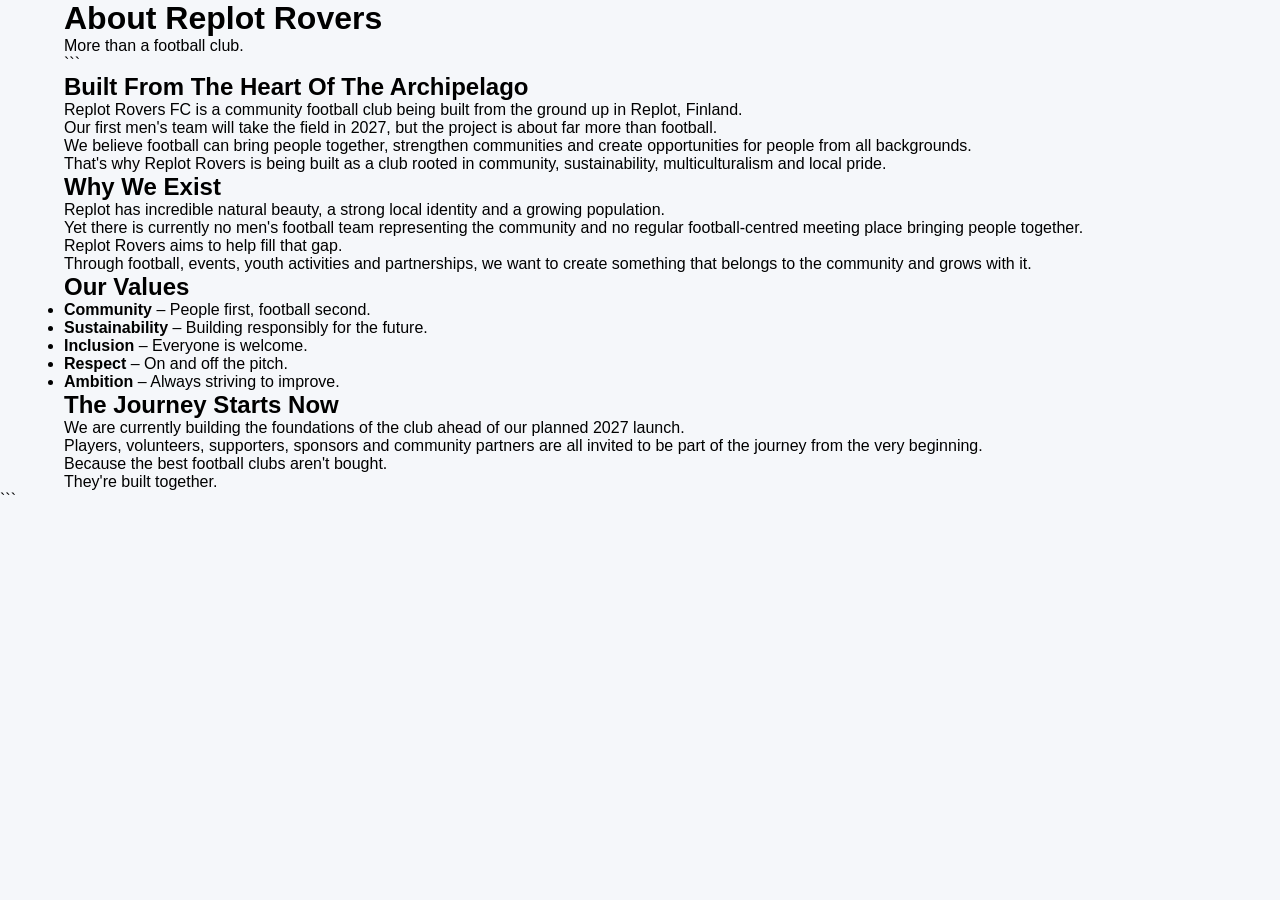
==== about.html @ c64b2ac2 "Add files via upload" ====
<!DOCTYPE html>

<html lang="en">
<head>
<meta charset="UTF-8">
<meta name="viewport" content="width=device-width, initial-scale=1.0">
<title>About Replot Rovers FC</title>

<link rel="stylesheet" href="css/style.css">

</head>

<body>

<header class="page-header">
    <div class="container">
        <h1>About Replot Rovers</h1>
        <p>More than a football club.</p>
    </div>
</header>

<section class="content-section">
    <div class="container">

```
    <h2>Built From The Heart Of The Archipelago</h2>

    <p>
        Replot Rovers FC is a community football club being built from the ground up in Replot, Finland.
    </p>

    <p>
        Our first men's team will take the field in 2027, but the project is about far more than football.
    </p>

    <p>
        We believe football can bring people together, strengthen communities and create opportunities for people from all backgrounds.
    </p>

    <p>
        That's why Replot Rovers is being built as a club rooted in community, sustainability, multiculturalism and local pride.
    </p>

    <h2>Why We Exist</h2>

    <p>
        Replot has incredible natural beauty, a strong local identity and a growing population.
    </p>

    <p>
        Yet there is currently no men's football team representing the community and no regular football-centred meeting place bringing people together.
    </p>

    <p>
        Replot Rovers aims to help fill that gap.
    </p>

    <p>
        Through football, events, youth activities and partnerships, we want to create something that belongs to the community and grows with it.
    </p>

    <h2>Our Values</h2>

    <ul>
        <li><strong>Community</strong> – People first, football second.</li>
        <li><strong>Sustainability</strong> – Building responsibly for the future.</li>
        <li><strong>Inclusion</strong> – Everyone is welcome.</li>
        <li><strong>Respect</strong> – On and off the pitch.</li>
        <li><strong>Ambition</strong> – Always striving to improve.</li>
    </ul>

    <h2>The Journey Starts Now</h2>

    <p>
        We are currently building the foundations of the club ahead of our planned 2027 launch.
    </p>

    <p>
        Players, volunteers, supporters, sponsors and community partners are all invited to be part of the journey from the very beginning.
    </p>

    <p>
        Because the best football clubs aren't bought.
    </p>

    <p>
        They're built together.
    </p>

</div>
```

</section>

</body>
</html>
---- css/style.css ----
:root{
    --club-red:#801818;
    --club-cream:#F5E9D3;
    --club-blue:#3E92CC;
    --club-light:#F5F7FA;
}

*{
    margin:0;
    padding:0;
    box-sizing:border-box;
}

body{
    font-family:Arial, Helvetica, sans-serif;
    background:var(--club-light);
}

.container{
    width:90%;
    max-width:1200px;
    margin:auto;
}

.header{
    position:absolute;
    top:0;
    left:0;
    width:100%;
    z-index:100;

    background:rgba(0,0,0,0.25);

    backdrop-filter:blur(6px);

    color:white;
}

.header .container{
    display:flex;
    justify-content:space-between;
    align-items:center;
    padding:20px 0;
}

.logo{
    display:flex;
    align-items:center;
    gap:20px;
}

.logo img{
    width:90px;
}

.logo h1{
    font-size:1.2rem;
}

.logo p{
    color:var(--club-cream);
}

nav{
    display:flex;
    gap:25px;
}

nav a{
    color:white;
    text-decoration:none;
    font-weight:bold;
}

nav a:hover{
    color:var(--club-blue);
}

.hero{
    position:relative;

    height:80vh;

    background-image:url("../images/hero2.png");

    background-size:cover;
    background-position:center;

    display:flex;
    justify-content:center;
    align-items:center;

    text-align:center;

    color:white;
}

.hero-overlay{
    position:absolute;

    top:0;
    left:0;
    right:0;
    bottom:0;

    background:rgba(0,0,0,0.55);
}

.hero-content{
    position:relative;
    z-index:2;

    max-width:800px;

    padding:20px;
}

.hero-logo{
    width:120px;
    margin-bottom:20px;
}

.hero-motto{
    letter-spacing:4px;
    color:#F5E9D3;
    margin-bottom:15px;
}

.hero h2{
    font-size:3.2rem;
    line-height:1.25;
    max-width:800px;
    margin:0 auto 20px;
}

.hero-text{
    font-size:1.2rem;
}

.match-wrapper{
    position:relative;
    margin-top:-120px;
    z-index:20;
}

.match-card{

    width:90%;
    max-width:700px;
    margin:auto;
    margin-bottom:100px;

    background:white;

    padding:30px;

    border-radius:20px;

    text-align:center;

    box-shadow:0 20px 50px rgba(0,0,0,0.15);
}

.match-label{

    display:inline-block;

    background:#801818;

    color:white;

    padding:8px 18px;

    border-radius:30px;

    font-size:0.8rem;

    letter-spacing:2px;

    margin-bottom:20px;
}

.versus{

    color:#3E92CC;

    font-size:1.5rem;

    margin:15px 0;
}

.section-title{
    text-align:center;
    font-size:2.5rem;
    color:#801818;
    margin-bottom:50px;
}

.news{
    width:90%;
    max-width:1200px;
    margin:auto;
    padding-bottom:100px;
}

.news-grid{
    display:grid;
    grid-template-columns:repeat(3,1fr);
    gap:30px;
}

.news-card{
    background:white;
    border-radius:15px;
    overflow:hidden;
    box-shadow:0 10px 30px rgba(0,0,0,0.08);
}

.news-image{
    height:200px;

    background-image:url("../images/harbour.jpg");

    background-size:cover;
    background-position:center;
}

.news-card h3{
    padding:20px 20px 10px;
}

.news-card p{
    padding:0 20px 25px;
}

.club-story{

    background:white;

    padding:100px 20px;
}

.story-content{

    max-width:800px;

    margin:auto;

    text-align:center;
}

.story-content h2{

    color:#801818;

    margin-bottom:30px;

    font-size:2.5rem;
}

.story-content p{

    margin-bottom:20px;

    font-size:1.1rem;

    line-height:1.8;
}

.supporters{

    background:#801818;

    color:white;

    padding:100px 20px;

    text-align:center;
}

.supporters-content{

    max-width:800px;

    margin:auto;
}

.supporters-content h2{

    font-size:2.5rem;

    margin-bottom:25px;
}

.supporters-content p{

    margin-bottom:20px;

    line-height:1.8;
}

.supporters-button{

    display:inline-block;

    margin-top:20px;

    padding:15px 35px;

    background:white;

    color:#801818;

    text-decoration:none;

    font-weight:bold;

    border-radius:50px;
}

.sponsors{

    width:90%;

    max-width:1200px;

    margin:auto;

    padding:100px 0;
}

.sponsor-grid{

    display:grid;

    grid-template-columns:repeat(4,1fr);

    gap:30px;
}

.sponsor-card{

    background:white;

    height:150px;

    border-radius:15px;

    display:flex;

    justify-content:center;

    align-items:center;

    font-weight:bold;

    box-shadow:0 10px 30px rgba(0,0,0,0.08);
}

.footer{

    background:#1f1f1f;

    color:white;

    text-align:center;

    padding:60px 20px;
}

.footer img{

    width:80px;

    margin-bottom:15px;
}

.footer h3{

    margin-bottom:10px;
}

.footer p{

    margin-bottom:8px;
}

.menu-button{

    display:none;

    background:none;

    border:none;

    color:white;

    font-size:2rem;

    cursor:pointer;
}

@media (max-width: 768px){

    .menu-button{
        display:block;
    }

    nav{

        display:none;

        position:absolute;

        top:100%;

        left:0;

        width:100%;

        background:#801818;

        flex-direction:column;

        padding:20px;
    }

    nav.show{
        display:flex;
    }
}

.join-page{

    min-height:100vh;

    display:flex;

    justify-content:center;

    align-items:center;

    padding:80px 20px;

    background:#F5F7FA;
}

.join-container{

    max-width:700px;

    width:100%;

    background:white;

    padding:50px;

    border-radius:20px;

    box-shadow:0 15px 40px rgba(0,0,0,0.1);

    text-align:center;
}

.join-container img{

    width:120px;

    margin-bottom:20px;
}

.join-container h1{

    color:#801818;

    margin-bottom:15px;
}

.join-container p{

    margin-bottom:30px;
}

.join-container form{

    display:flex;

    flex-direction:column;

    gap:15px;
}

.join-container input,
.join-container select,
.join-container textarea{

    padding:15px;

    border:1px solid #ddd;

    border-radius:10px;

    font-size:1rem;
}

.join-container button{

    padding:15px;

    border:none;

    border-radius:10px;

    background:#801818;

    color:white;

    font-size:1rem;

    cursor:pointer;
}

    background:#801818;

    color:white;

    padding:100px 20px;

    text-align:center;
}

.supporters-content{

    max-width:800px;

    margin:auto;
}

.supporters-content h2{

    font-size:2.5rem;

    margin-bottom:25px;
}

.supporters-content p{

    margin-bottom:20px;

    line-height:1.8;
}

.supporters-button{

    display:inline-block;

    margin-top:20px;

    padding:15px 35px;

    background:white;

    color:#801818;

    text-decoration:none;

    font-weight:bold;

    border-radius:50px;
}

.sponsors{

    width:90%;

    max-width:1200px;

    margin:auto;

    padding:100px 0;
}

.sponsor-grid{

    display:grid;

    grid-template-columns:repeat(4,1fr);

    gap:30px;
}

.sponsor-card{

    background:white;

    height:150px;

    border-radius:15px;

    display:flex;

    justify-content:center;

    align-items:center;

    font-weight:bold;

    box-shadow:0 10px 30px rgba(0,0,0,0.08);
}

.footer{

    background:#1f1f1f;

    color:white;

    text-align:center;

    padding:60px 20px;
}

.footer img{

    width:80px;

    margin-bottom:15px;
}

.footer h3{

    margin-bottom:10px;
}

.footer p{

    margin-bottom:8px;
}

.menu-button{

    display:none;

    background:none;

    border:none;

    color:white;

    font-size:2rem;

    cursor:pointer;
}

@media (max-width: 768px){

    .menu-button{
        display:block;
    }

    nav{

        display:none;

        position:absolute;

        top:100%;

        left:0;

        width:100%;

        background:#801818;

        flex-direction:column;

        padding:20px;
    }

    nav.show{
        display:flex;
    }
}
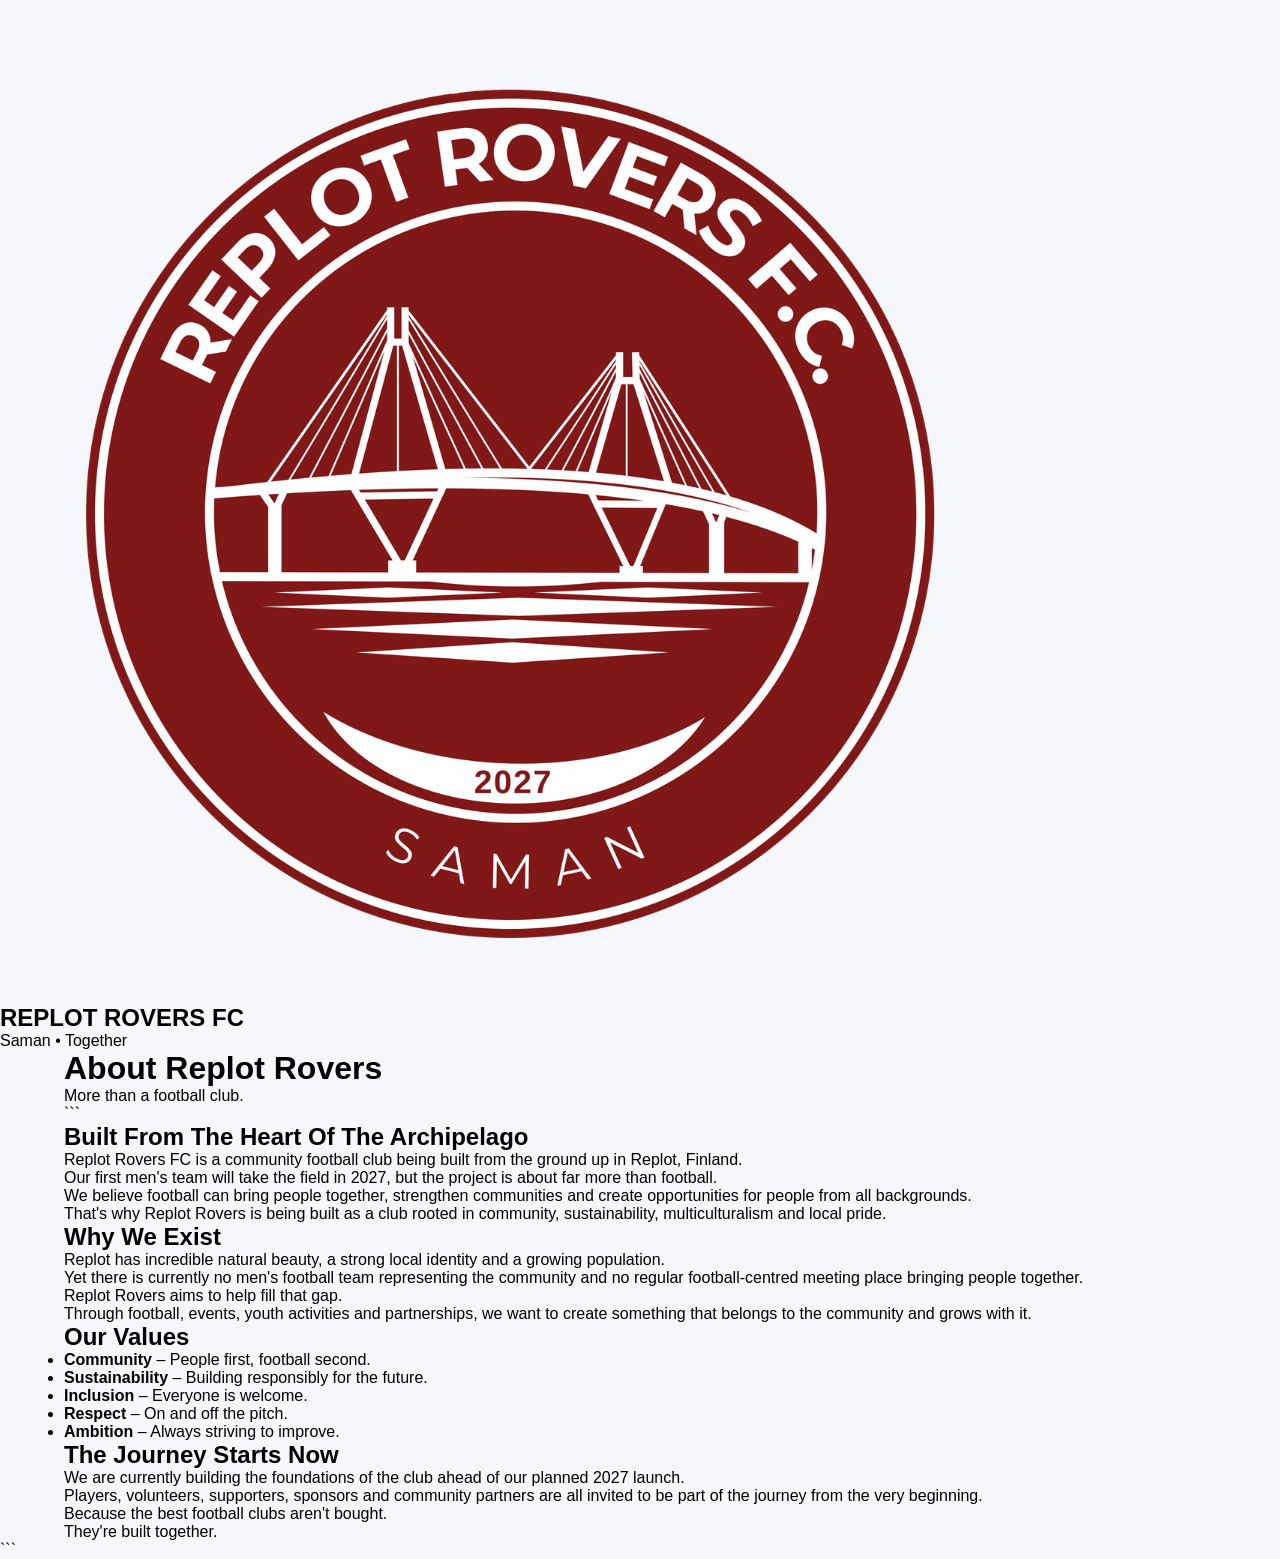
==== commit 3e34b879: "Update about.html" ====
--- a/about.html
+++ b/about.html
@@ -11,6 +11,23 @@
 </head>
 
 <body>
+<header class="site-header">
+
+    <div class="logo-area">
+
+        <img src="images/logo.png" alt="Replot Rovers">
+
+        <div>
+
+            <h2>REPLOT ROVERS FC</h2>
+
+            <p>Saman • Together</p>
+
+        </div>
+
+    </div>
+
+</header>
 
 <header class="page-header">
     <div class="container">
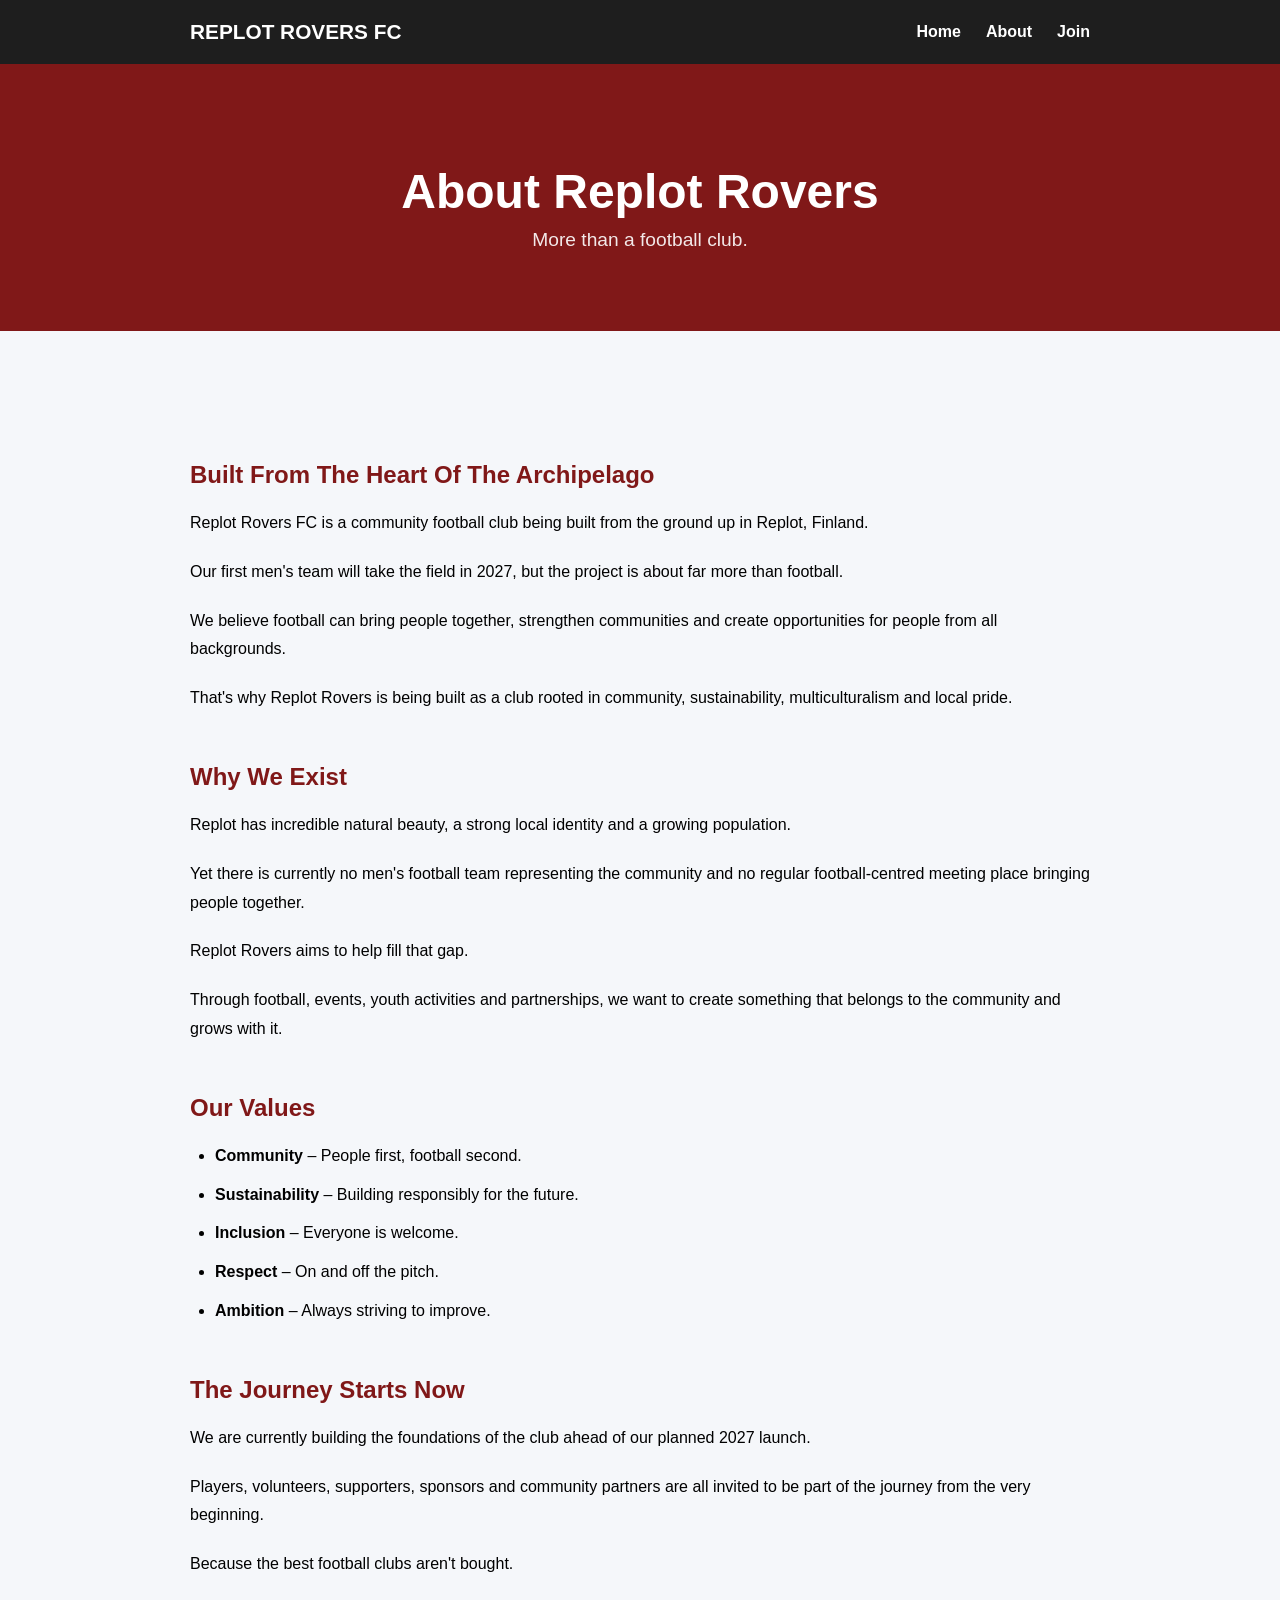
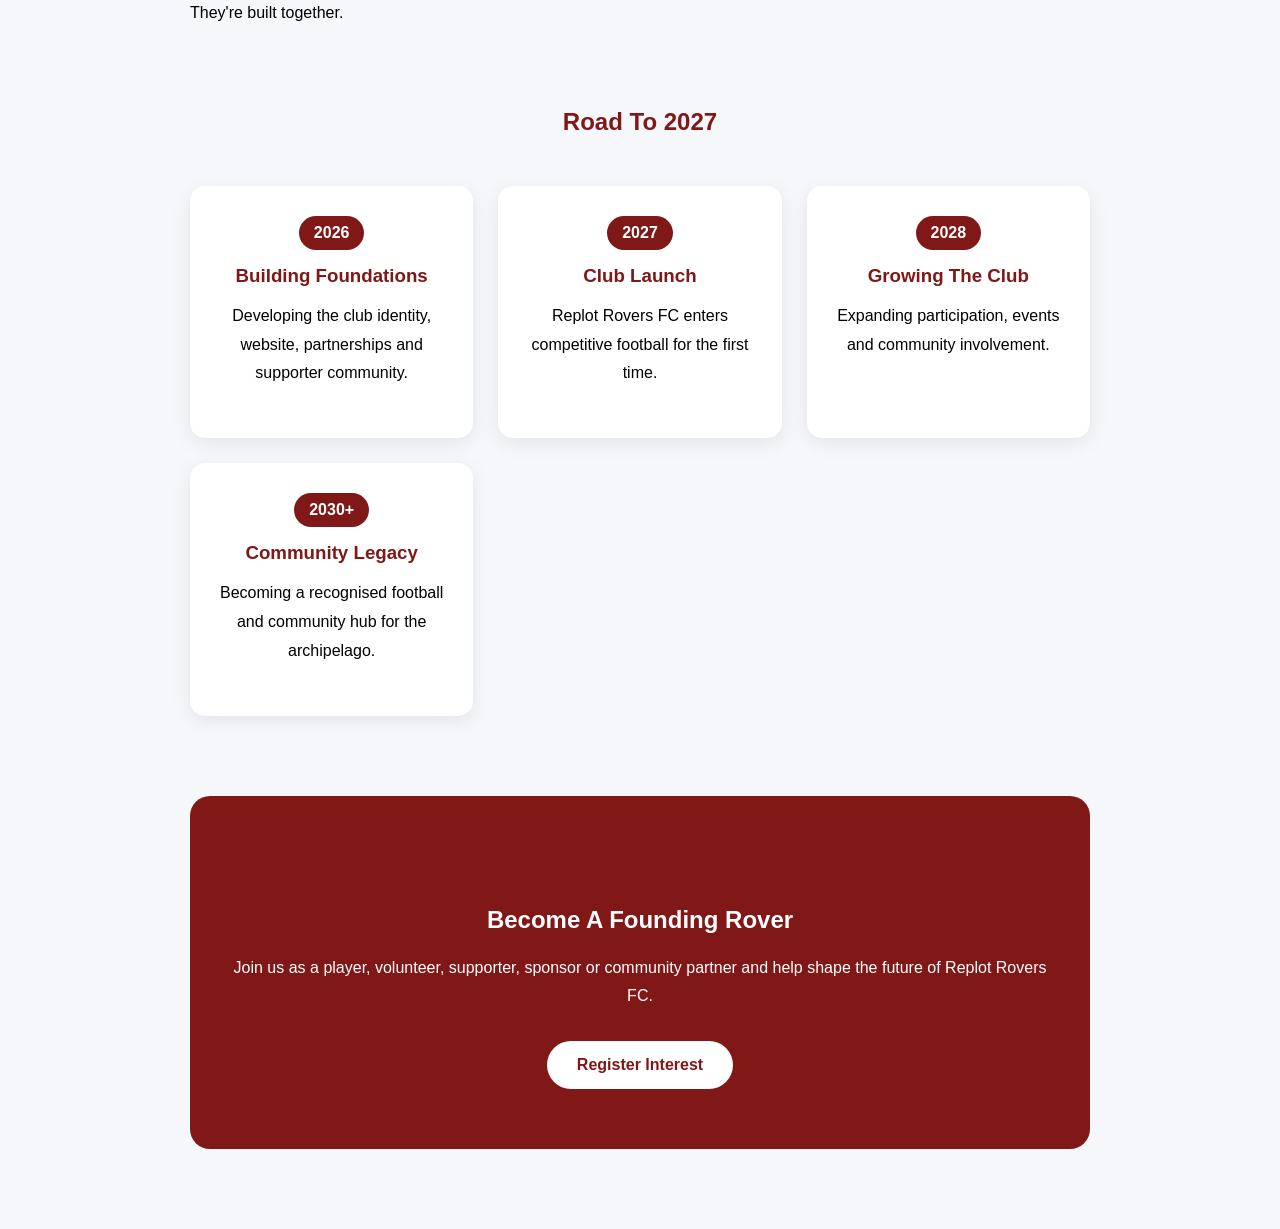
==== commit 8cacdb06: "Update about.html" ====
--- a/about.html
+++ b/about.html
@@ -11,24 +11,27 @@
 </head>
 
 <body>
-<header class="site-header">
+<header class="about-nav">
 
-    <div class="logo-area">
+    <div class="container nav-container">
 
-        <img src="images/logo.png" alt="Replot Rovers">
+        <a href="index.html" class="nav-logo">
+            REPLOT ROVERS FC
+        </a>
 
-        <div>
+        <nav>
 
-            <h2>REPLOT ROVERS FC</h2>
+            <a href="index.html">Home</a>
 
-            <p>Saman • Together</p>
+            <a href="about.html">About</a>
 
-        </div>
+            <a href="join.html">Join</a>
+
+        </nav>
 
     </div>
 
 </header>
-
 <header class="page-header">
     <div class="container">
         <h1>About Replot Rovers</h1>
@@ -39,7 +42,6 @@
 <section class="content-section">
     <div class="container">
 
-```
     <h2>Built From The Heart Of The Archipelago</h2>
 
     <p>
@@ -103,11 +105,66 @@
     <p>
         They're built together.
     </p>
+<section class="roadmap">
+
+    <h2>Road To 2027</h2>
+
+    <div class="timeline">
+
+        <div class="timeline-item">
+            <span>2026</span>
+            <h3>Building Foundations</h3>
+            <p>
+                Developing the club identity, website, partnerships and supporter community.
+            </p>
+        </div>
+
+        <div class="timeline-item">
+            <span>2027</span>
+            <h3>Club Launch</h3>
+            <p>
+                Replot Rovers FC enters competitive football for the first time.
+            </p>
+        </div>
+
+        <div class="timeline-item">
+            <span>2028</span>
+            <h3>Growing The Club</h3>
+            <p>
+                Expanding participation, events and community involvement.
+            </p>
+        </div>
+
+        <div class="timeline-item">
+            <span>2030+</span>
+            <h3>Community Legacy</h3>
+            <p>
+                Becoming a recognised football and community hub for the archipelago.
+            </p>
+        </div>
+
+    </div>
+
+</section>
+
+<section class="about-cta">
+
+    <h2>Become A Founding Rover</h2>
+
+    <p>
+        Join us as a player, volunteer, supporter, sponsor or community partner and help shape the future of Replot Rovers FC.
+    </p>
+
+    <a href="join.html" class="cta-button">
+        Register Interest
+    </a>
+
+</section>
 
 </div>
-```
 
 </section>
 
 </body>
+
 </html>
--- a/css/style.css
+++ b/css/style.css
@@ -520,163 +520,220 @@
     cursor:pointer;
 }
 
+/* ABOUT PAGE */
+
+.page-header{
+
     background:#801818;
 
     color:white;
 
-    padding:100px 20px;
-
-    text-align:center;
-}
-
-.supporters-content{
-
-    max-width:800px;
-
-    margin:auto;
-}
-
-.supporters-content h2{
-
-    font-size:2.5rem;
-
-    margin-bottom:25px;
-}
-
-.supporters-content p{
+    text-align:center;
+
+    padding:100px 20px 80px;
+}
+
+.page-header h1{
+
+    font-size:3rem;
+
+    margin-bottom:10px;
+}
+
+.page-header p{
+
+    font-size:1.2rem;
+
+    opacity:0.9;
+}
+
+.content-section{
+
+    background:#F5F7FA;
+
+    padding:80px 20px;
+}
+
+.container{
+
+    max-width:900px;
+
+    margin:0 auto;
+}
+
+.content-section h2{
+
+    color:#801818;
+
+    margin-top:50px;
 
     margin-bottom:20px;
+}
+
+.content-section p{
 
     line-height:1.8;
-}
-
-.supporters-button{
+
+    margin-bottom:20px;
+}
+
+.content-section ul{
+
+    margin-left:25px;
+
+    line-height:1.8;
+}
+
+.content-section li{
+
+    margin-bottom:10px;
+}
+
+/* ABOUT NAVIGATION */
+
+.about-nav{
+
+    background:#1e1e1e;
+
+    padding:20px 0;
+}
+
+.nav-container{
+
+    display:flex;
+
+    justify-content:space-between;
+
+    align-items:center;
+}
+
+.nav-logo{
+
+    color:white;
+
+    text-decoration:none;
+
+    font-weight:700;
+
+    font-size:1.3rem;
+}
+
+.about-nav nav{
+
+    display:flex;
+
+    gap:25px;
+}
+
+.about-nav nav a{
+
+    color:white;
+
+    text-decoration:none;
+
+    font-weight:600;
+}
+
+.about-cta{
+
+    text-align:center;
+
+    background:#801818;
+
+    color:white;
+
+    padding:60px 30px;
+
+    border-radius:20px;
+
+    margin-top:60px;
+}
+
+.about-cta h2{
+
+    color:white;
+
+    margin-bottom:20px;
+}
+
+.about-cta p{
+
+    margin-bottom:30px;
+}
+
+.cta-button{
 
     display:inline-block;
 
-    margin-top:20px;
-
-    padding:15px 35px;
-
     background:white;
 
     color:#801818;
 
+    padding:15px 30px;
+
+    border-radius:50px;
+
     text-decoration:none;
 
+    font-weight:700;
+}
+
+.roadmap{
+
+    margin-top:80px;
+
+    margin-bottom:80px;
+
+    text-align:center;
+}
+
+.roadmap h2{
+
+    color:#801818;
+
+    margin-bottom:50px;
+}
+
+.timeline{
+
+    display:grid;
+
+    grid-template-columns:repeat(auto-fit,minmax(220px,1fr));
+
+    gap:25px;
+}
+
+.timeline-item{
+
+    background:white;
+
+    padding:30px;
+
+    border-radius:15px;
+
+    box-shadow:0 5px 20px rgba(0,0,0,0.08);
+}
+
+.timeline-item span{
+
+    display:inline-block;
+
+    background:#801818;
+
+    color:white;
+
+    padding:8px 15px;
+
+    border-radius:50px;
+
+    margin-bottom:15px;
+
     font-weight:bold;
-
-    border-radius:50px;
-}
-
-.sponsors{
-
-    width:90%;
-
-    max-width:1200px;
-
-    margin:auto;
-
-    padding:100px 0;
-}
-
-.sponsor-grid{
-
-    display:grid;
-
-    grid-template-columns:repeat(4,1fr);
-
-    gap:30px;
-}
-
-.sponsor-card{
-
-    background:white;
-
-    height:150px;
-
-    border-radius:15px;
-
-    display:flex;
-
-    justify-content:center;
-
-    align-items:center;
-
-    font-weight:bold;
-
-    box-shadow:0 10px 30px rgba(0,0,0,0.08);
-}
-
-.footer{
-
-    background:#1f1f1f;
-
-    color:white;
-
-    text-align:center;
-
-    padding:60px 20px;
-}
-
-.footer img{
-
-    width:80px;
+}
+
+.timeline-item h3{
 
     margin-bottom:15px;
-}
-
-.footer h3{
-
-    margin-bottom:10px;
-}
-
-.footer p{
-
-    margin-bottom:8px;
-}
-
-.menu-button{
-
-    display:none;
-
-    background:none;
-
-    border:none;
-
-    color:white;
-
-    font-size:2rem;
-
-    cursor:pointer;
-}
-
-@media (max-width: 768px){
-
-    .menu-button{
-        display:block;
-    }
-
-    nav{
-
-        display:none;
-
-        position:absolute;
-
-        top:100%;
-
-        left:0;
-
-        width:100%;
-
-        background:#801818;
-
-        flex-direction:column;
-
-        padding:20px;
-    }
-
-    nav.show{
-        display:flex;
-    }
-}
+
+    color:#801818;
+}
